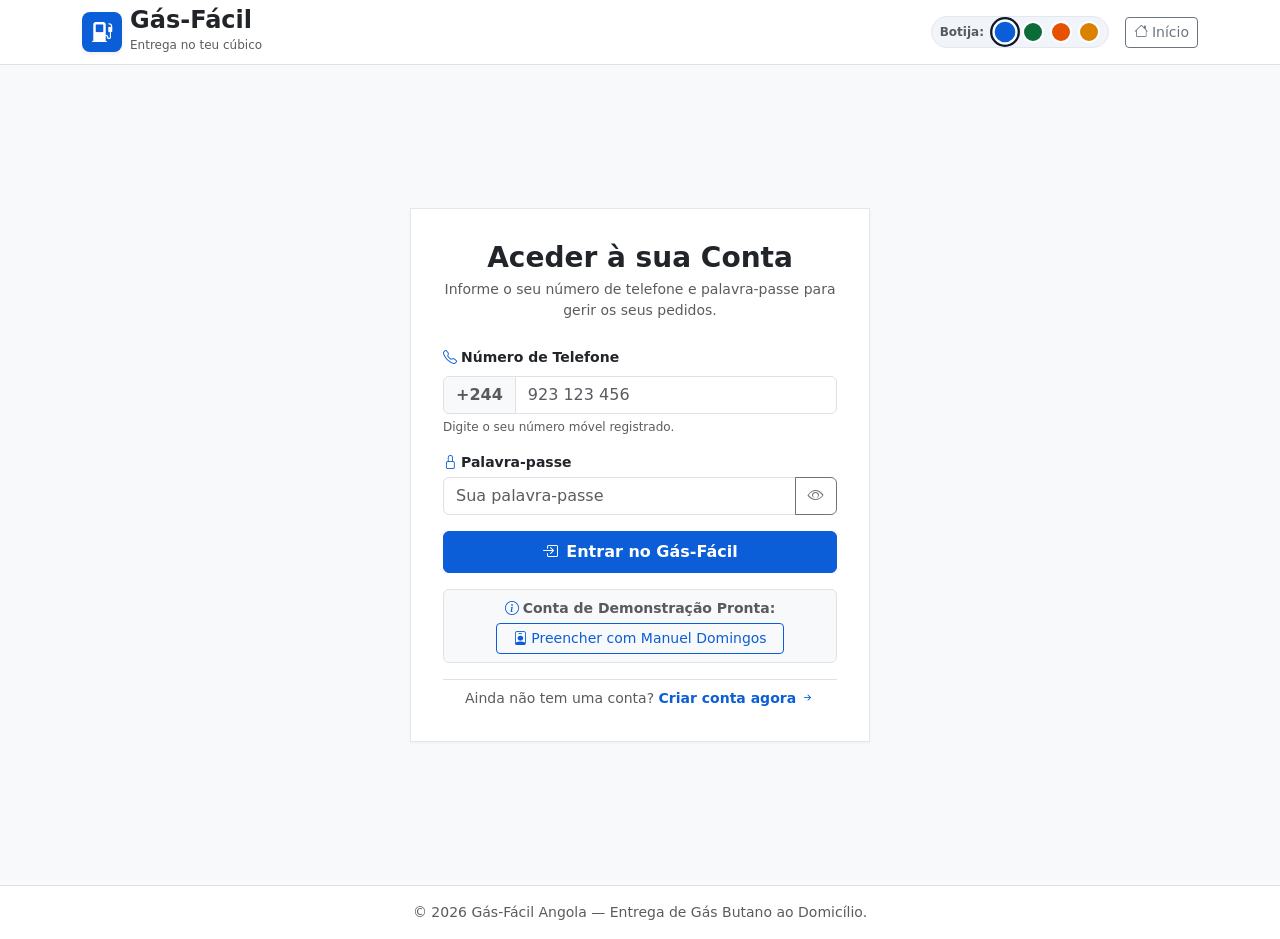
==== src/dashboard.html @ 1a6d39b7 "feat(dashboard): implementar painel do utilizador com rastreamento de pedidos e fidelidade" ====
<!DOCTYPE html>
<html lang="pt" data-theme="blue">
<head>
  <meta charset="UTF-8">
  <meta name="viewport" content="width=device-width, initial-scale=1.0">
  <title>Painel do Cliente — Gás-Fácil</title>
  <meta name="description" content="Acompanhe os seus pedidos, saldo de pontos de fidelidade e crédito emergencial Gás Bazou.">

  <!-- Bootstrap 5.3 Local -->
  <link rel="stylesheet" href="assets/css/bootstrap.min.css">
  
  <!-- Bootstrap Icons Local -->
  <link rel="stylesheet" href="assets/css/bootstrap-icons.min.css">
  
  <!-- Variáveis de Tema (White-label das Botijas em Angola) -->
  <link rel="stylesheet" href="assets/css/theme.css">
  
  <!-- Estilos Personalizados e Seguros -->
  <link rel="stylesheet" href="assets/css/styles.css">

  <!-- Aplicação imediata do tema para evitar oscilação visual -->
  <script>
    (function() {
      try {
        var savedTheme = localStorage.getItem('gf_theme') || 'blue';
        document.documentElement.setAttribute('data-theme', savedTheme);
      } catch (e) {}
    })();
  </script>
</head>
<body class="bg-light">

  <!-- ==========================================================================
       BARRA DE NAVEGAÇÃO DO PAINEL (HEADER)
       ========================================================================== -->
  <header class="sticky-top bg-white border-bottom">
    <nav class="navbar navbar-expand-lg navbar-light py-2">
      <div class="container">
        <!-- Logo e Identidade -->
        <a class="navbar-brand d-flex align-items-center gap-2" href="dashboard.html">
          <div class="gf-logo-badge shadow-sm">
            <i class="bi bi-fuel-pump-fill" aria-hidden="true"></i>
          </div>
          <div>
            <span class="fs-4 fw-bold text-dark d-block lh-1">Gás-Fácil</span>
            <small class="text-muted" style="font-size: 0.75rem;">Painel do Cliente</small>
          </div>
        </a>

        <!-- Botão Menu Mobile -->
        <button class="navbar-toggler" type="button" data-bs-toggle="collapse" data-bs-target="#navbarDashboard" aria-controls="navbarDashboard" aria-expanded="false" aria-label="Abrir menu">
          <span class="navbar-toggler-icon"></span>
        </button>

        <!-- Links e Ações do Usuário -->
        <div class="collapse navbar-collapse" id="navbarDashboard">
          <ul class="navbar-nav me-auto mb-2 mb-lg-0 ms-lg-3">
            <li class="nav-item">
              <a class="nav-link active fw-semibold" href="dashboard.html">
                <i class="bi bi-speedometer2 me-1"></i>Painel
              </a>
            </li>
            <li class="nav-item">
              <a class="nav-link fw-semibold" href="index.html">
                <i class="bi bi-house me-1"></i>Página Inicial
              </a>
            </li>
          </ul>

          <div class="d-flex flex-wrap align-items-center gap-3">
            <!-- Seletor Cromático das Botijas no Painel -->
            <div class="gf-theme-selector" title="Alterar cor da botija / marca de preferência">
              <small class="text-muted fw-bold me-1 d-none d-sm-inline" style="font-size: 0.75rem;">Botija:</small>
              <button type="button" class="gf-theme-dot" data-set-theme="blue" title="Azul (Sonangol)" aria-label="Tema Azul"></button>
              <button type="button" class="gf-theme-dot" data-set-theme="green" title="Verde (PumanGás)" aria-label="Tema Verde"></button>
              <button type="button" class="gf-theme-dot" data-set-theme="orange" title="Laranja (TotalEnergies)" aria-label="Tema Laranja"></button>
              <button type="button" class="gf-theme-dot" data-set-theme="yellow" title="Amarela (Galp/Regional)" aria-label="Tema Amarela"></button>
            </div>

            <!-- Dados Rápidos do Usuário Logado -->
            <div class="d-flex align-items-center gap-2 border-start ps-3">
              <div class="gf-user-avatar shadow-sm" id="userInitials">MD</div>
              <div class="d-none d-md-block lh-sm">
                <div class="fw-bold text-dark small" data-bind="userName">Manuel Domingos</div>
                <small class="text-muted" id="userTierBadge">Nível Prata</small>
              </div>
            </div>

            <!-- Botão de Sair (Logout) -->
            <button type="button" class="btn btn-outline-danger btn-sm px-3" data-action="logout" title="Terminar sessão">
              <i class="bi bi-box-arrow-right me-1"></i>Sair
            </button>
          </div>
        </div>
      </div>
    </nav>
  </header>

  <!-- ==========================================================================
       CONTEÚDO PRINCIPAL DO PAINEL
       ========================================================================== -->
  <main class="py-4">
    <div class="container">

      <!-- Cabeçalho de Boas-vindas & CTA Novo Pedido -->
      <div class="d-flex flex-wrap justify-content-between align-items-center gap-3 mb-4">
        <div>
          <h1 class="h3 fw-bold text-dark mb-1">
            Olá, <span data-bind="userName" class="text-primary">Cliente</span>!
          </h1>
          <p class="text-muted small mb-0">
            Acompanhe aqui o estado das suas entregas, saldo de pontos e histórico de consumo.
          </p>
        </div>
        <div>
          <button type="button" class="btn btn-primary fw-semibold px-4 py-2 shadow-sm" data-bs-toggle="modal" data-bs-target="#modalNewOrder">
            <i class="bi bi-cart-plus me-2"></i>Fazer Novo Pedido
          </button>
        </div>
      </div>

      <!-- Grid de Indicadores (Fidelidade & Gás Bazou) -->
      <div class="row g-3 mb-4">
        <!-- 1. Pontos de Fidelidade -->
        <div class="col-md-4">
          <div class="gf-stat-card shadow-sm h-100">
            <div class="d-flex align-items-center justify-content-between mb-2">
              <span class="text-muted small fw-semibold">Pontos de Fidelidade</span>
              <div class="gf-stat-icon bg-primary-subtle text-primary">
                <i class="bi bi-trophy-fill"></i>
              </div>
            </div>
            <div class="d-flex align-items-baseline gap-2">
              <span class="fs-2 fw-bold text-dark" id="userPoints">0</span>
              <span class="text-muted small">pontos acumulados</span>
            </div>
            <div class="small text-muted mt-2">
              Ganhe 1 ponto a cada 50 Kz em compras no Gás-Fácil.
            </div>
          </div>
        </div>

        <!-- 2. Status do Diferencial: "Gás Bazou" (Kilape) -->
        <div class="col-md-8">
          <div class="gf-stat-card shadow-sm h-100">
            <div class="d-flex align-items-center justify-content-between mb-2">
              <span class="text-muted small fw-semibold">
                <i class="bi bi-lightning-charge-fill text-warning me-1"></i>Crédito Emergencial (Gás Bazou)
              </span>
              <span class="badge bg-light text-dark border">Exclusivo em Angola</span>
            </div>
            <div id="bazouStatusContainer">
              <!-- Renderizado dinamicamente por dashboard.js -->
            </div>
          </div>
        </div>
      </div>

      <!-- SEÇÃO 1: RASTREAMENTO DO PEDIDO ATIVO (LIVE TRACKING) -->
      <div class="mb-4">
        <h2 class="h5 fw-bold text-dark mb-3">
          <i class="bi bi-geo-alt-fill text-primary me-2"></i>Estado do Pedido em Andamento
        </h2>
        <div id="activeOrderSection">
          <!-- Renderizado dinamicamente por dashboard.js -->
        </div>
      </div>

      <!-- SEÇÃO 2: HISTÓRICO DE PEDIDOS ANTERIORES -->
      <div class="card border bg-white shadow-sm">
        <div class="card-header bg-white py-3 border-bottom d-flex justify-content-between align-items-center flex-wrap gap-2">
          <h2 class="h5 fw-bold text-dark mb-0">
            <i class="bi bi-clock-history text-primary me-2"></i>Histórico de Pedidos
          </h2>
          <span class="small text-muted">Acesso rápido aos seus comprovativos e repetição de pedidos</span>
        </div>
        <div class="table-responsive">
          <table class="table table-hover align-middle mb-0">
            <thead class="table-light text-muted small text-uppercase">
              <tr>
                <th scope="col">ID Pedido</th>
                <th scope="col">Data</th>
                <th scope="col">Botija / Produto</th>
                <th scope="col">Total (Kz)</th>
                <th scope="col">Estado</th>
                <th scope="col" class="text-end">Ação</th>
              </tr>
            </thead>
            <tbody id="ordersHistoryTableBody" class="small">
              <!-- Renderizado dinamicamente por dashboard.js -->
            </tbody>
          </table>
        </div>
      </div>

    </div>
  </main>

  <!-- ==========================================================================
       MODAL DE NOVO PEDIDO (RÁPIDO E INTUITIVO)
       ========================================================================== -->
  <div class="modal fade" id="modalNewOrder" tabindex="-1" aria-labelledby="modalNewOrderLabel" aria-hidden="true">
    <div class="modal-dialog modal-dialog-centered">
      <div class="modal-content border-0 shadow">
        <div class="modal-header border-bottom">
          <h5 class="modal-title fw-bold text-dark" id="modalNewOrderLabel">
            <i class="bi bi-cart-plus text-primary me-2"></i>Solicitar Botija de Gás
          </h5>
          <button type="button" class="btn-close" data-bs-dismiss="modal" aria-label="Fechar"></button>
        </div>
        
        <form id="formCreateOrder" class="needs-validation" novalidate>
          <div class="modal-body p-4">
            
            <!-- Aviso da Marca / Cor Selecionada -->
            <div class="alert alert-light border d-flex align-items-center justify-content-between py-2 px-3 mb-3 small">
              <div>
                <i class="bi bi-tag-fill text-primary me-1"></i>Cor / Marca Ativa:
                <strong id="orderSummaryBrand" class="text-primary ms-1">Azul (Sonangol Gás)</strong>
              </div>
              <small class="text-muted">(Pode alterar no topo)</small>
            </div>

            <!-- Seleção do Botijão -->
            <div class="mb-3">
              <label for="orderProductSelect" class="form-label fw-semibold small text-dark">
                Tamanho da Botija
              </label>
              <select class="form-select" id="orderProductSelect">
                <option value="botija-13kg" selected>Botijão de Gás Butano 13kg (Doméstico)</option>
                <option value="botija-45kg">Cilindro Industrial 45kg (Comercial)</option>
                <option value="kit-seguranca">Kit Válvula Reguladora + Mangueira</option>
              </select>
            </div>

            <!-- Tipo de Compra (Recarga ou Completo) -->
            <div class="mb-3">
              <label for="orderTypeSelect" class="form-label fw-semibold small text-dark">
                Modalidade de Compra
              </label>
              <select class="form-select" id="orderTypeSelect">
                <option value="refill" selected>Apenas Recarga (Troca de Vasilhame Vazio)</option>
                <option value="complete">Botija Completa (Compra com Vasilhame Novo)</option>
              </select>
            </div>

            <!-- Zona de Luanda -->
            <div class="mb-3">
              <label for="orderZoneSelect" class="form-label fw-semibold small text-dark">
                Zona de Entrega em Luanda
              </label>
              <select class="form-select" id="orderZoneSelect">
                <option value="Talatona" selected>Talatona (Taxa: 1.000 Kz)</option>
                <option value="Maianga / Alvalade">Maianga / Alvalade (Taxa: 1.000 Kz)</option>
                <option value="Luanda Centro / Ingombota">Luanda Centro / Ingombota (Taxa: 1.000 Kz)</option>
                <option value="Centralidade do Kilamba">Centralidade do Kilamba (Taxa: 1.500 Kz)</option>
                <option value="Belas / Benfica / Morro Bento">Belas / Benfica / Morro Bento (Taxa: 1.200 Kz)</option>
                <option value="Viana / Zango">Viana / Zango (Taxa: 1.500 Kz)</option>
              </select>
            </div>

            <!-- Endereço Específico -->
            <div class="mb-3">
              <label for="orderAddressInput" class="form-label fw-semibold small text-dark">
                Rua / Número da Casa / Bairro
              </label>
              <input type="text" class="form-control" id="orderAddressInput" placeholder="Ex: Rua das Acácias, Casa 45" required>
            </div>

            <!-- Forma de Pagamento -->
            <div class="mb-3">
              <label for="orderPaymentSelect" class="form-label fw-semibold small text-dark">
                Forma de Pagamento
              </label>
              <select class="form-select" id="orderPaymentSelect">
                <option value="cash_delivery" selected>Dinheiro na Entrega</option>
                <option value="tpa_delivery">Cartão / TPA Móvel na Entrega</option>
                <option value="kilape_bazou">Gás Bazou (Kilape Emergencial a Prazo)</option>
              </select>
            </div>

            <!-- Aviso Explicativo do Kilape -->
            <div id="orderKilapeNotice" class="alert alert-warning py-2 px-3 small d-none mb-3">
              <i class="bi bi-info-circle-fill me-1"></i>
              <strong>Modo Gás Bazou Selecionado:</strong> O botijão será entregue sem pagamento imediato. Terá até 30 dias para quitar o valor acrescido da taxa de 5% de tolerância.
            </div>

            <!-- Resumo Financeiro -->
            <div class="p-3 bg-light rounded border d-flex justify-content-between align-items-center">
              <div>
                <span class="text-muted small d-block">Total Estimado (com taxa de entrega):</span>
                <strong class="fs-4 text-success" id="orderSummaryTotal">4.500,00 Kz</strong>
              </div>
              <span class="badge bg-success text-white px-2 py-1">Entrega Rápida</span>
            </div>

          </div>
          <div class="modal-footer border-top">
            <button type="button" class="btn btn-outline-secondary" data-bs-dismiss="modal">Cancelar</button>
            <button type="submit" id="btnSubmitOrder" class="btn btn-primary fw-semibold px-4">
              <i class="bi bi-check-circle me-1"></i>Confirmar Pedido
            </button>
          </div>
        </form>
      </div>
    </div>
  </div>

  <!-- Rodapé -->
  <footer class="py-3 text-center text-muted small border-top bg-white mt-auto">
    <div class="container">
      &copy; 2026 Gás-Fácil Angola — Entrega de Gás Butano ao Domicílio no teu Cúbico.
    </div>
  </footer>

  <!-- Scripts -->
  <script src="assets/js/vendor/bootstrap.bundle.min.js"></script>
  <script src="assets/js/services/storage.js"></script>
  <script src="assets/js/services/seedData.js"></script>
  <script src="assets/js/services/authService.js"></script>
  <script src="assets/js/services/productService.js"></script>
  <script src="assets/js/services/loyaltyService.js"></script>
  <script src="assets/js/services/orderService.js"></script>
  <script src="assets/js/utils/formatters.js"></script>
  <script src="assets/js/utils/themeSwitcher.js"></script>
  <script src="assets/js/pages/dashboard.js"></script>
</body>
</html>
---- src/assets/css/theme.css ----
/* ==========================================================================
   THEME TOKENS - GÁS-FÁCIL
   Arquitetura White-Label Tematizável inspirada nas marcas de gás em Angola
   ========================================================================== */

:root,
[data-theme="blue"] {
  --color-primary: #0b5ed7;
  --color-primary-hover: #084298;
  --color-primary-active: #052c65;
  --color-primary-subtle: #e7f1ff;
  --color-primary-foreground: #ffffff;
  --color-primary-border: #9ec5fe;
  --theme-brand-name: "Azul (Sonangol Gás)";
  --theme-cylinder-color: #0b5ed7;
  --theme-cylinder-collar: #084298;
}

[data-theme="green"] {
  --color-primary: #0a6c38;
  --color-primary-hover: #074d28;
  --color-primary-active: #04361c;
  --color-primary-subtle: #e8f5ee;
  --color-primary-foreground: #ffffff;
  --color-primary-border: #a3cfbb;
  --theme-brand-name: "Verde (PumanGás)";
  --theme-cylinder-color: #0a6c38;
  --theme-cylinder-collar: #064021;
}

[data-theme="orange"] {
  --color-primary: #e65100;
  --color-primary-hover: #bf360c;
  --color-primary-active: #8c2607;
  --color-primary-subtle: #fff3e0;
  --color-primary-foreground: #ffffff;
  --color-primary-border: #ffcc80;
  --theme-brand-name: "Laranja (TotalEnergies)";
  --theme-cylinder-color: #e65100;
  --theme-cylinder-collar: #b33e00;
}

[data-theme="yellow"] {
  --color-primary: #d98200;
  --color-primary-hover: #b36b00;
  --color-primary-active: #804d00;
  --color-primary-subtle: #fff8e1;
  --color-primary-foreground: #ffffff;
  --color-primary-border: #ffe082;
  --theme-brand-name: "Amarela (Galp/Regional)";
  --theme-cylinder-color: #e59400;
  --theme-cylinder-collar: #b36b00;
}

/* Tokens Neutros e Semânticos Globais */
:root {
  --color-bg-base: #f8fafc;
  --color-bg-surface: #ffffff;
  --color-bg-muted: #f1f5f9;

  --color-text-main: #0f172a;
  --color-text-body: #334155;
  --color-text-muted: #64748b;
  --color-text-disabled: #94a3b8;

  --color-border-base: #e2e8f0;
  --color-border-hover: #cbd5e1;
  --color-border-focus: var(--color-primary);

  /* Feedback */
  --color-success: #16a34a;
  --color-success-bg: #dcfce7;
  --color-warning: #ea580c;
  --color-warning-bg: #ffedd5;
  --color-danger: #dc2626;
  --color-danger-bg: #fee2e2;
  --color-info: #0284c7;
  --color-info-bg: #e0f2fe;

  /* Tipografia */
  --font-family-base: "Segoe UI", system-ui, -apple-system, Roboto, sans-serif;

  /* Sombras Sutis */
  --shadow-sm: 0 1px 2px 0 rgba(0, 0, 0, 0.05);
  --shadow-md: 0 4px 6px -1px rgba(0, 0, 0, 0.08), 0 2px 4px -2px rgba(0, 0, 0, 0.04);
  --shadow-lg: 0 10px 15px -3px rgba(0, 0, 0, 0.08), 0 4px 6px -4px rgba(0, 0, 0, 0.03);
}
---- src/assets/css/styles.css ----
/* ==========================================================================
   ESTILOS GLOBAIS & PERSONALIZADOS - GÁS-FÁCIL
   Respeita rigorosamente Conventions-and-rules.md (Sem estética genérica de IA)
   ========================================================================== */

/* Integração com Variáveis do Bootstrap */
:root {
  --bs-primary: var(--color-primary);
  --bs-primary-rgb: 11, 94, 215;
  --bs-link-color: var(--color-primary);
  --bs-link-hover-color: var(--color-primary-hover);
}

[data-theme="green"] {
  --bs-primary-rgb: 10, 108, 56;
}

[data-theme="orange"] {
  --bs-primary-rgb: 230, 81, 0;
}

[data-theme="yellow"] {
  --bs-primary-rgb: 217, 130, 0;
}

body {
  font-family: var(--font-family-base);
  background-color: var(--color-bg-base);
  color: var(--color-text-body);
  min-height: 100vh;
  display: flex;
  flex-direction: column;
}

main {
  flex: 1;
}

/* Botões do Bootstrap integrados ao tema ativo */
.btn-primary {
  background-color: var(--color-primary) !important;
  border-color: var(--color-primary) !important;
  color: var(--color-primary-foreground) !important;
}

.btn-primary:hover,
.btn-primary:focus {
  background-color: var(--color-primary-hover) !important;
  border-color: var(--color-primary-hover) !important;
}

.btn-outline-primary {
  color: var(--color-primary) !important;
  border-color: var(--color-primary) !important;
}

.btn-outline-primary:hover,
.btn-outline-primary:focus,
.btn-outline-primary.active {
  background-color: var(--color-primary) !important;
  border-color: var(--color-primary) !important;
  color: var(--color-primary-foreground) !important;
}

.text-primary {
  color: var(--color-primary) !important;
}

.bg-primary {
  background-color: var(--color-primary) !important;
}

.border-primary {
  border-color: var(--color-primary) !important;
}

.bg-primary-subtle {
  background-color: var(--color-primary-subtle) !important;
  color: var(--color-primary) !important;
}

/* Navbar */
.gf-navbar {
  background-color: var(--color-bg-surface);
  border-bottom: 1px solid var(--color-border-base);
}

.gf-logo-badge {
  display: inline-flex;
  align-items: center;
  justify-content: center;
  width: 40px;
  height: 40px;
  border-radius: 8px;
  background-color: var(--color-primary);
  color: #ffffff;
  font-size: 1.25rem;
}

/* Seletor de Tema das Botijas (Pílula no Header) */
.gf-theme-selector {
  display: inline-flex;
  align-items: center;
  background-color: var(--color-bg-muted);
  border: 1px solid var(--color-border-base);
  border-radius: 50rem;
  padding: 4px 8px;
  gap: 6px;
}

.gf-theme-dot {
  width: 22px;
  height: 22px;
  border-radius: 50%;
  border: 2px solid #ffffff;
  cursor: pointer;
  transition: transform 0.15s ease, box-shadow 0.15s ease;
  padding: 0;
}

.gf-theme-dot:hover {
  transform: scale(1.15);
}

.gf-theme-dot.active {
  outline: 2px solid var(--color-text-main);
  transform: scale(1.15);
}

.gf-theme-dot[data-set-theme="blue"] { background-color: #0b5ed7; }
.gf-theme-dot[data-set-theme="green"] { background-color: #0a6c38; }
.gf-theme-dot[data-set-theme="orange"] { background-color: #e65100; }
.gf-theme-dot[data-set-theme="yellow"] { background-color: #d98200; }

/* ==========================================================================
   HERO SECTION COM IMAGEM E FILTRO ESCURO SUAVE (SEM DESFOQUE)
   ========================================================================== */
.gf-hero-section {
  position: relative;
  overflow: hidden;
  padding: 4.5rem 0;
  background-color: #0b1120;
}

.gf-hero-bg {
  position: absolute;
  top: 0;
  left: 0;
  width: 100%;
  height: 100%;
  background-image: url('../images/hero-kitchen.jpg');
  background-size: cover;
  background-position: center 25%;
  /* Filtro ligeiramente escuro, mantendo nitidez total da foto */
  filter: brightness(0.65) contrast(1.05);
  z-index: 1;
}

.gf-hero-overlay {
  position: absolute;
  top: 0;
  left: 0;
  width: 100%;
  height: 100%;
  /* Overlay direcional: mais denso à esquerda para legibilidade dos textos e suave à direita */
  background: linear-gradient(90deg, rgba(11, 17, 32, 0.88) 0%, rgba(11, 17, 32, 0.65) 55%, rgba(11, 17, 32, 0.35) 100%);
  z-index: 2;
}

.gf-hero-content {
  position: relative;
  z-index: 3;
}

/* Card de Destaque do Diferencial: "Gás Bazou" */
.gf-card-bazou {
  border: 2px solid var(--color-primary);
  background-color: #ffffff;
  border-radius: 12px;
}

.gf-badge-bazou {
  background-color: var(--color-warning-bg);
  color: var(--color-warning);
  font-weight: 600;
  border-radius: 6px;
  padding: 4px 10px;
}

/* Seção de Como Funciona */
.gf-step-number {
  width: 44px;
  height: 44px;
  border-radius: 50%;
  background-color: var(--color-primary-subtle);
  color: var(--color-primary);
  font-weight: 700;
  font-size: 1.15rem;
  display: inline-flex;
  align-items: center;
  justify-content: center;
}

/* Cards de Preço & Botija */
.gf-pricing-card {
  border: 1px solid var(--color-border-base);
  border-radius: 12px;
  background-color: #ffffff;
  transition: border-color 0.2s ease, box-shadow 0.2s ease;
}

.gf-pricing-card:hover {
  border-color: var(--color-primary);
  box-shadow: var(--shadow-md);
}

.gf-pricing-card.featured {
  border: 2px solid var(--color-primary);
}

/* SVG da Botija Dinâmica */
.gf-cylinder-svg {
  width: 110px;
  height: 150px;
  filter: drop-shadow(0 4px 6px rgba(0, 0, 0, 0.08));
}

.gf-cylinder-body {
  fill: var(--theme-cylinder-color);
  transition: fill 0.3s ease;
}

.gf-cylinder-collar {
  fill: var(--theme-cylinder-collar);
  transition: fill 0.3s ease;
}

/* FAQ Accordion do Bootstrap */
.accordion-button:not(.collapsed) {
  color: var(--color-primary);
  background-color: var(--color-primary-subtle);
}

.accordion-button:focus {
  border-color: var(--color-primary-border);
  box-shadow: 0 0 0 0.25rem var(--color-primary-subtle);
}

/* Rodapé */
.gf-footer {
  background-color: #0f172a;
  color: #94a3b8;
  border-top: 1px solid #1e293b;
}

.gf-footer a {
  color: #cbd5e1;
  text-decoration: none;
}

.gf-footer a:hover {
  color: #ffffff;
  text-decoration: underline;
}

/* ==========================================================================
   MÓDULOS DE AUTENTICAÇÃO (LOGIN & REGISTO)
   ========================================================================== */
.gf-auth-wrapper {
  min-height: calc(100vh - 80px);
  display: flex;
  align-items: center;
  justify-content: center;
  padding: 2.5rem 1rem;
}

.gf-auth-card {
  max-width: 460px;
  width: 100%;
  background-color: var(--color-bg-surface);
  border: 1px solid var(--color-border-base);
  border-radius: var(--radius-md);
  box-shadow: var(--shadow-sm);
  padding: 2rem;
}

@media (max-width: 576px) {
  .gf-auth-card {
    padding: 1.5rem;
  }
}

/* ==========================================================================
   PAINEL DO UTILIZADOR & RASTREAMENTO (DASHBOARD)
   ========================================================================== */
.gf-user-avatar {
  width: 44px;
  height: 44px;
  border-radius: 50%;
  background-color: var(--color-primary-subtle);
  color: var(--color-primary);
  font-weight: 700;
  display: inline-flex;
  align-items: center;
  justify-content: center;
  font-size: 1.1rem;
}

.gf-stat-card {
  background-color: var(--color-bg-surface);
  border: 1px solid var(--color-border-base);
  border-radius: var(--radius-md);
  padding: 1.25rem;
  transition: border-color 0.15s ease;
}

.gf-stat-card:hover {
  border-color: var(--color-primary);
}

.gf-stat-icon {
  width: 46px;
  height: 46px;
  border-radius: var(--radius-sm);
  display: inline-flex;
  align-items: center;
  justify-content: center;
  font-size: 1.35rem;
}

/* Linha do Tempo de Rastreamento do Pedido (Order Tracking Timeline) */
.gf-tracking-timeline {
  display: flex;
  justify-content: space-between;
  position: relative;
  margin: 1.5rem 0 1rem;
  padding: 0;
  list-style: none;
}

.gf-tracking-timeline::before {
  content: '';
  position: absolute;
  top: 18px;
  left: 20px;
  right: 20px;
  height: 3px;
  background-color: var(--color-border-base);
  z-index: 1;
}

.gf-tracking-step {
  position: relative;
  z-index: 2;
  text-align: center;
  flex: 1;
}

.gf-tracking-icon {
  width: 38px;
  height: 38px;
  border-radius: 50%;
  background-color: var(--color-bg-surface);
  border: 2px solid var(--color-border-base);
  color: var(--color-text-muted);
  display: inline-flex;
  align-items: center;
  justify-content: center;
  font-size: 0.95rem;
  margin-bottom: 0.5rem;
  transition: all 0.2s ease;
}

.gf-tracking-step.completed .gf-tracking-icon {
  background-color: var(--color-primary);
  border-color: var(--color-primary);
  color: #ffffff;
}

.gf-tracking-step.current .gf-tracking-icon {
  background-color: var(--color-primary-subtle);
  border-color: var(--color-primary);
  color: var(--color-primary);
  font-weight: bold;
  box-shadow: 0 0 0 4px rgba(var(--bs-primary-rgb), 0.15);
}

.gf-tracking-step .gf-step-title {
  font-size: 0.8rem;
  font-weight: 600;
  color: var(--color-text-muted);
  display: block;
}

.gf-tracking-step.completed .gf-step-title,
.gf-tracking-step.current .gf-step-title {
  color: var(--color-text-main);
}
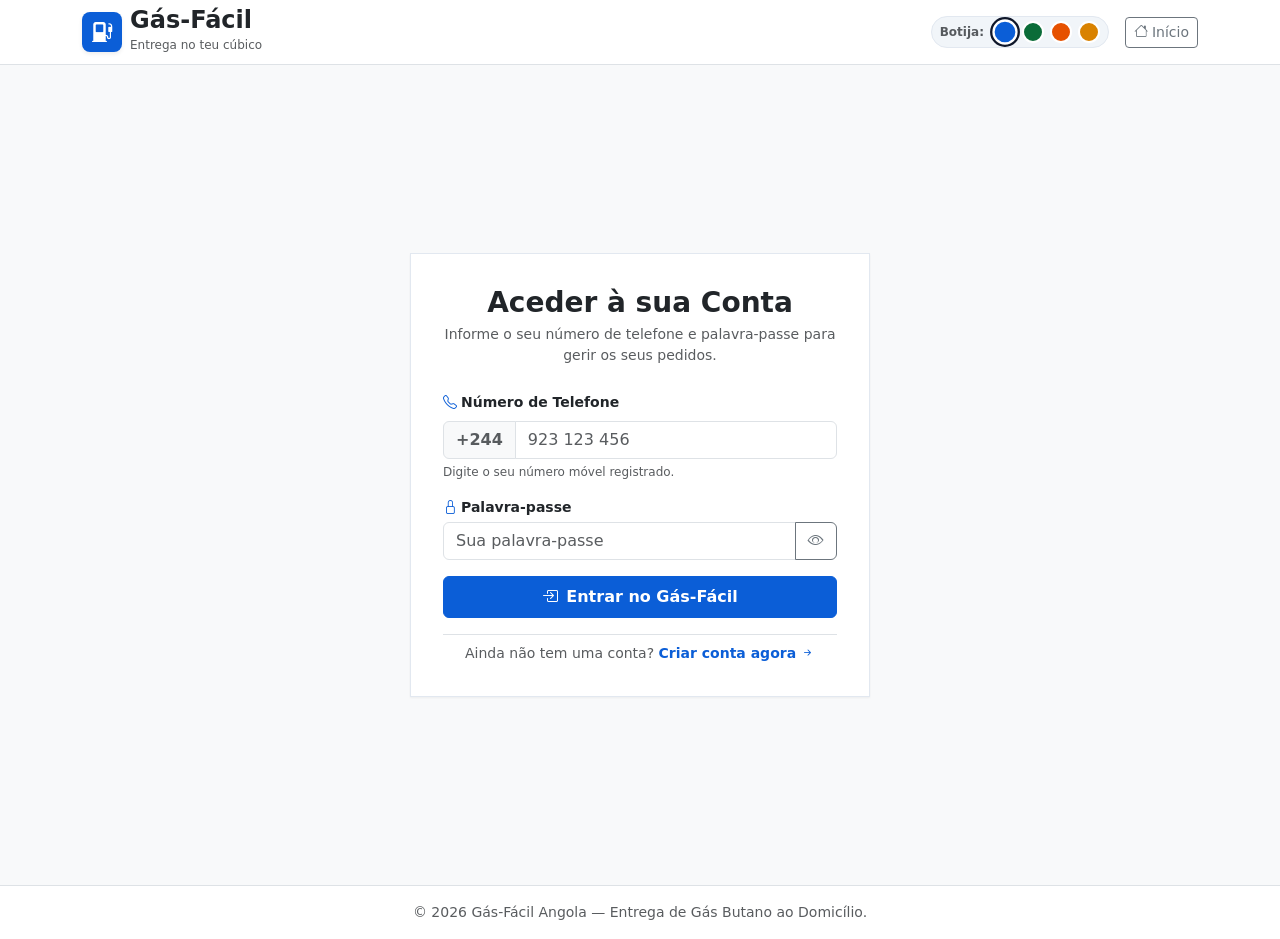
==== commit 985e6152: "refactor(auth): remover referencias a contas de teste e incluir utilizador gestor" ====
--- a/src/dashboard.html
+++ b/src/dashboard.html
@@ -79,10 +79,10 @@
 
             <!-- Dados Rápidos do Usuário Logado -->
             <div class="d-flex align-items-center gap-2 border-start ps-3">
-              <div class="gf-user-avatar shadow-sm" id="userInitials">MD</div>
+              <div class="gf-user-avatar shadow-sm" id="userInitials">--</div>
               <div class="d-none d-md-block lh-sm">
-                <div class="fw-bold text-dark small" data-bind="userName">Manuel Domingos</div>
-                <small class="text-muted" id="userTierBadge">Nível Prata</small>
+                <div class="fw-bold text-dark small" data-bind="userName">Cliente</div>
+                <small class="text-muted" id="userTierBadge">Nível</small>
               </div>
             </div>
 
